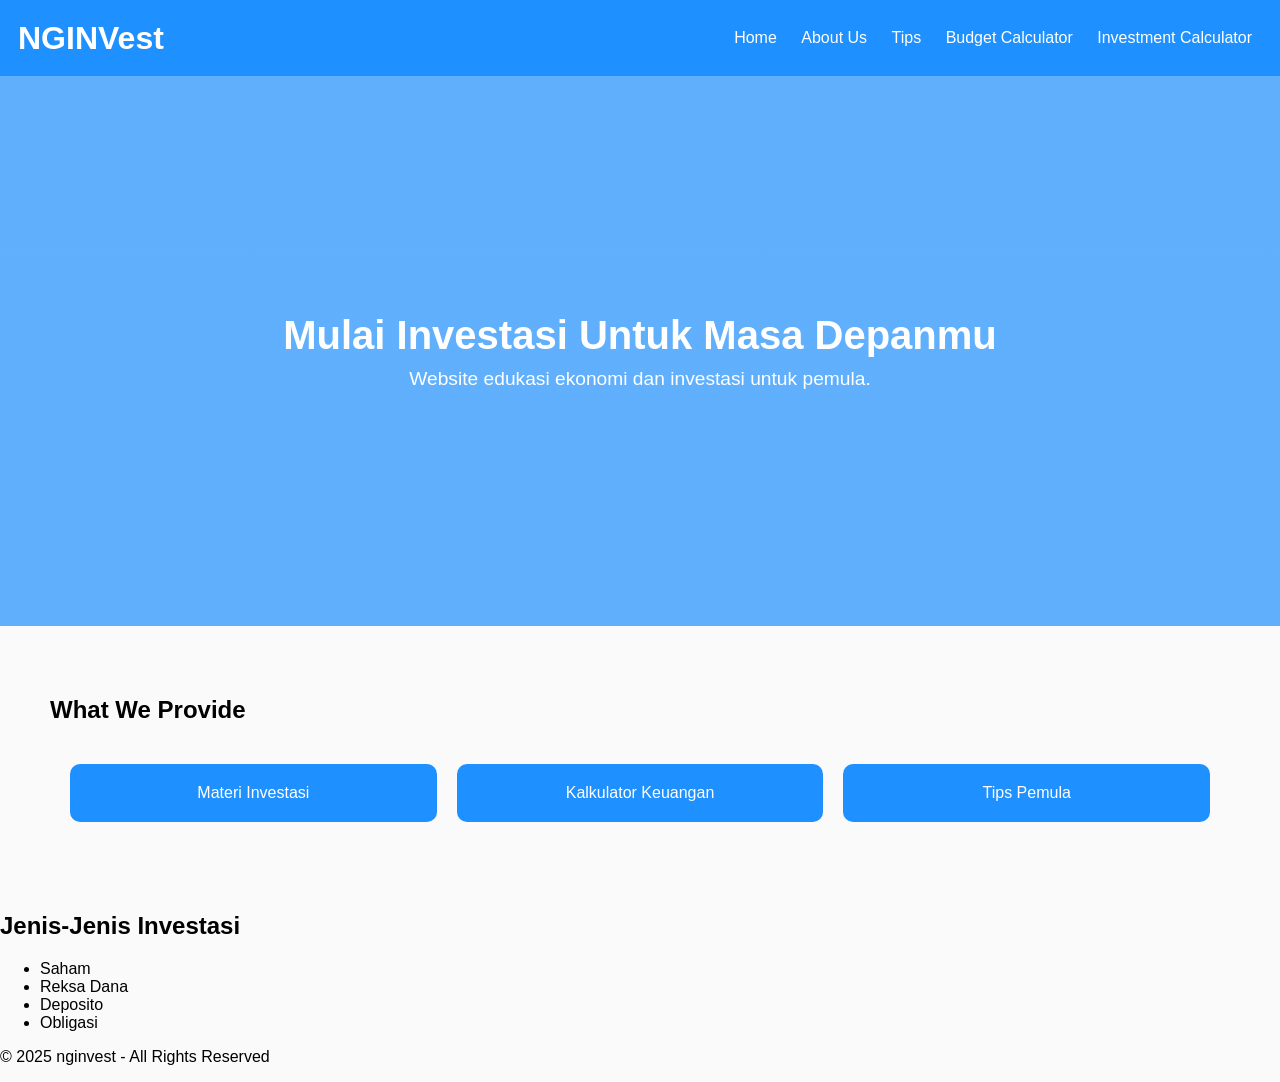
==== index.html @ ba61ac51 "first commit" ====
<!DOCTYPE html>
<html lang="en">
  <head>
    <meta charset="UTF-8" />
    <meta name="viewport" content="width=device-width, initial-scale=1.0" />
    <title>nginvest - Landing Page</title>
    <link rel="stylesheet" href="style.css" />
  </head>
  <body>
    <header class="header">
      <h1>NGINVest</h1>
      <nav>
        <a href="index.html">Home</a>
        <a href="about.html">About Us</a>
        <a href="tips.html">Tips</a>
        <a href="budget.html">Budget Calculator</a>
        <a href="invest.html">Investment Calculator</a>
      </nav>
    </header>

    <section class="hero">
      <h2>Mulai Investasi Untuk Masa Depanmu</h2>
      <p>Website edukasi ekonomi dan investasi untuk pemula.</p>
    </section>

    <section class="provide">
      <h1>What We Provide</h1>
      <div class="cards">
        <div class="card">Materi Investasi</div>
        <div class="card">Kalkulator Keuangan</div>
        <div class="card">Tips Pemula</div>
      </div>
    </section>

    <section class="jenis">
      <h2>Jenis-Jenis Investasi</h2>
      <ul>
        <li>Saham</li>
        <li>Reksa Dana</li>
        <li>Deposito</li>
        <li>Obligasi</li>
      </ul>
    </section>

    <footer>
      <p>© 2025 nginvest - All Rights Reserved</p>
    </footer>
  </body>
</html>
---- style.css ----
body {
    font-family: Arial;
    margin: 0;
    padding: 0;
    background: #fafafa;
}


.header {
    height: 40px;
    background: #1e90ff;
    padding: 18px;
    color: white;
    display: flex;
    justify-content: space-between;
    align-items: center;
}


.header nav a {
    color: white;
    margin: 0 10px;
    text-decoration: none;
}


.hero {
    height: 550px;
    text-align: center;
    background-image: linear-gradient(rgba(30, 144, 255, 0.7), rgba(30, 144, 255, 0.7)), url('https://images.unsplash.com/photo-1611974789855-9c2a0a7236a3?w=1920');
    background-size: cover;
    background-position: center;
    background-repeat: no-repeat;
    display: flex;
    flex-direction: column;
    justify-content: center;
    align-items: center;
    color: white;
}

.hero h2 {
    margin: 0 0 10px 0;
    font-size: 2.5em;
}

.hero p {
    margin: 0;
    font-size: 1.2em;
}

.provide {
    padding: 50px;
}

.provide .cards {
    display: flex;
    gap: 20px;
    padding: 20px;
    margin-top: 20px;
}


.card {
    background: #1e90ff;
    color: white;
    padding: 20px;
    border-radius: 10px;
    flex: 1;
    text-align: center;
}


.content {
    padding: 20px;
}


button {
    padding: 10px 20px;
    background: #1e90ff;
    border: none;
    color: white;
    cursor: pointer;
    border-radius: 5px;
}


button:hover {
    background: #005fcc;
}


input {
    margin: 5px 0 15px;
    padding: 8px;
    width: 200px;
}
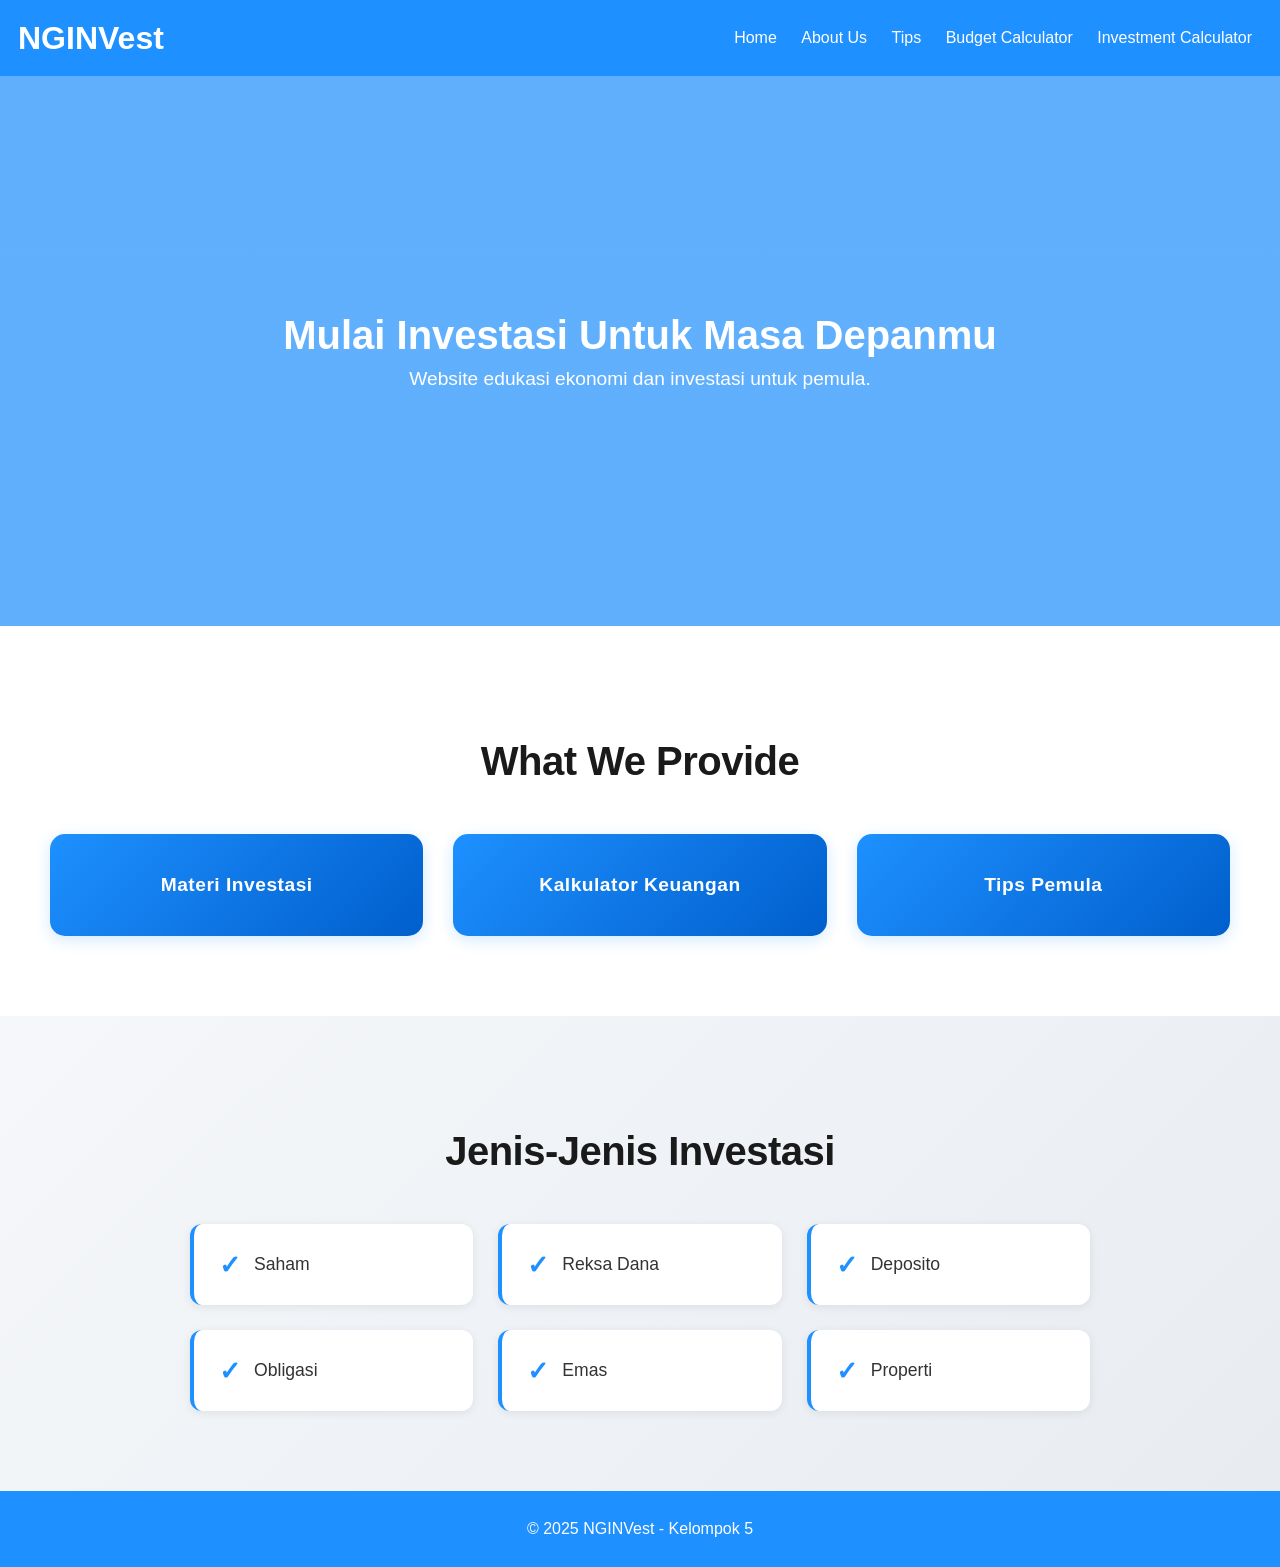
==== commit 2719b85a: "🔥 Feat: Styling page" ====
--- a/index.html
+++ b/index.html
@@ -4,7 +4,7 @@
     <meta charset="UTF-8" />
     <meta name="viewport" content="width=device-width, initial-scale=1.0" />
     <title>nginvest - Landing Page</title>
-    <link rel="stylesheet" href="style.css" />
+    <link rel="stylesheet" href="asset/css/style.css" />
   </head>
   <body>
     <header class="header">
@@ -39,11 +39,13 @@
         <li>Reksa Dana</li>
         <li>Deposito</li>
         <li>Obligasi</li>
+        <li>Emas</li>
+        <li>Properti</li>
       </ul>
     </section>
 
     <footer>
-      <p>© 2025 nginvest - All Rights Reserved</p>
+      <p>© 2025 NGINVest - Kelompok 5</p>
     </footer>
   </body>
 </html>
--- a/asset/css/style.css
+++ b/asset/css/style.css
@@ -0,0 +1,867 @@
+body {
+    font-family: Arial;
+    margin: 0;
+    padding: 0;
+    background: #fafafa;
+}
+
+
+.header {
+    height: 40px;
+    background: #1e90ff;
+    padding: 18px;
+    color: white;
+    display: flex;
+    justify-content: space-between;
+    align-items: center;
+}
+
+
+.header nav a {
+    color: white;
+    margin: 0 10px;
+    text-decoration: none;
+}
+
+
+footer {
+    height: 40px;
+    background: #1e90ff;
+    padding: 18px;
+    color: white;
+    display: flex;
+    justify-content: center;
+    align-items: center;
+}
+
+
+.hero {
+    height: 550px;
+    text-align: center;
+    background-image: linear-gradient(rgba(30, 144, 255, 0.7), rgba(30, 144, 255, 0.7)), url('https://images.unsplash.com/photo-1611974789855-9c2a0a7236a3?w=1920');
+    background-size: cover;
+    background-position: center;
+    background-repeat: no-repeat;
+    display: flex;
+    flex-direction: column;
+    justify-content: center;
+    align-items: center;
+    color: white;
+}
+
+.hero h2 {
+    margin: 0 0 10px 0;
+    font-size: 2.5em;
+}
+
+.hero p {
+    margin: 0;
+    font-size: 1.2em;
+}
+
+.provide {
+    padding: 80px 50px;
+    background: #ffffff;
+}
+
+.provide h1 {
+    text-align: center;
+    font-size: 2.5em;
+    color: #1a1a1a;
+    margin-bottom: 50px;
+    font-weight: 700;
+    letter-spacing: -0.5px;
+}
+
+.provide .cards {
+    display: flex;
+    gap: 30px;
+    padding: 0;
+    margin-top: 40px;
+    justify-content: center;
+    flex-wrap: wrap;
+}
+
+.card {
+    background: linear-gradient(135deg, #1e90ff 0%, #005fcc 100%);
+    color: white;
+    padding: 40px 30px;
+    border-radius: 15px;
+    flex: 1;
+    min-width: 250px;
+    max-width: 320px;
+    text-align: center;
+    box-shadow: 0 4px 15px rgba(30, 144, 255, 0.2);
+    transition: all 0.3s ease;
+    cursor: pointer;
+    position: relative;
+    overflow: hidden;
+    font-size: 1.2em;
+    font-weight: 600;
+    letter-spacing: 0.5px;
+}
+
+.card::before {
+    content: '';
+    position: absolute;
+    top: 0;
+    left: -100%;
+    width: 100%;
+    height: 100%;
+    background: linear-gradient(90deg, transparent, rgba(255, 255, 255, 0.2), transparent);
+    transition: left 0.5s;
+}
+
+.card:hover::before {
+    left: 100%;
+}
+
+.card:hover {
+    transform: translateY(-10px);
+    box-shadow: 0 8px 25px rgba(30, 144, 255, 0.4);
+}
+
+
+.content {
+    padding: 20px;
+}
+
+.calculator-hero {
+    background: linear-gradient(135deg, #1e90ff 0%, #005fcc 100%);
+    padding: 80px 50px;
+    text-align: center;
+    color: white;
+}
+
+.calculator-hero h2 {
+    font-size: 3em;
+    margin: 0 0 15px 0;
+    font-weight: 700;
+    letter-spacing: -0.5px;
+}
+
+.calculator-hero p {
+    font-size: 1.3em;
+    margin: 0;
+    opacity: 0.95;
+}
+
+.calculator-section {
+    padding: 80px 50px;
+    background: #f5f7fa;
+    min-height: 60vh;
+}
+
+.calculator-container {
+    max-width: 1200px;
+    margin: 0 auto;
+    display: grid;
+    grid-template-columns: 1fr 1fr;
+    gap: 40px;
+    align-items: start;
+}
+
+.calculator-form {
+    background: white;
+    padding: 40px;
+    border-radius: 15px;
+    box-shadow: 0 4px 15px rgba(0, 0, 0, 0.1);
+}
+
+.calculator-form h3 {
+    font-size: 1.8em;
+    color: #1a1a1a;
+    margin: 0 0 30px 0;
+    font-weight: 700;
+    letter-spacing: -0.3px;
+}
+
+.form-group {
+    margin-bottom: 25px;
+}
+
+.form-group label {
+    display: block;
+    font-size: 1em;
+    font-weight: 600;
+    color: #333;
+    margin-bottom: 8px;
+}
+
+.form-group .optional {
+    font-weight: 400;
+    color: #999;
+    font-size: 0.9em;
+}
+
+.form-group input {
+    width: 100%;
+    padding: 12px 15px;
+    border: 2px solid #e0e0e0;
+    border-radius: 8px;
+    font-size: 1em;
+    transition: all 0.3s ease;
+    box-sizing: border-box;
+}
+
+.form-group input:focus {
+    outline: none;
+    border-color: #1e90ff;
+    box-shadow: 0 0 0 3px rgba(30, 144, 255, 0.1);
+}
+
+.form-group small {
+    display: block;
+    margin-top: 5px;
+    font-size: 0.85em;
+    color: #666;
+}
+
+.calc-button {
+    width: 100%;
+    padding: 15px;
+    background: linear-gradient(135deg, #1e90ff 0%, #005fcc 100%);
+    color: white;
+    border: none;
+    border-radius: 8px;
+    font-size: 1.1em;
+    font-weight: 600;
+    cursor: pointer;
+    transition: all 0.3s ease;
+    margin-top: 10px;
+}
+
+.calc-button:hover {
+    transform: translateY(-2px);
+    box-shadow: 0 6px 20px rgba(30, 144, 255, 0.3);
+}
+
+.calculator-result {
+    background: white;
+    padding: 40px;
+    border-radius: 15px;
+    box-shadow: 0 4px 15px rgba(0, 0, 0, 0.1);
+}
+
+.calculator-result h3 {
+    font-size: 1.8em;
+    color: #1a1a1a;
+    margin: 0 0 25px 0;
+    font-weight: 700;
+    letter-spacing: -0.3px;
+}
+
+.result-card {
+    background: linear-gradient(135deg, #f5f7fa 0%, #e8ecf1 100%);
+    padding: 25px;
+    border-radius: 12px;
+    margin-bottom: 30px;
+}
+
+.result-item {
+    display: flex;
+    justify-content: space-between;
+    align-items: center;
+    padding: 15px 0;
+    border-bottom: 1px solid #e0e0e0;
+}
+
+.result-item:last-child {
+    border-bottom: none;
+}
+
+.result-item.highlight {
+    background: linear-gradient(135deg, #1e90ff 0%, #005fcc 100%);
+    color: white;
+    padding: 20px;
+    border-radius: 10px;
+    margin-top: 10px;
+    border: none;
+}
+
+.result-item.highlight .result-label,
+.result-item.highlight .result-value {
+    color: white;
+    font-weight: 700;
+}
+
+.result-label {
+    font-size: 1.1em;
+    color: #333;
+    font-weight: 600;
+}
+
+.result-value {
+    font-size: 1.3em;
+    color: #1e90ff;
+    font-weight: 700;
+}
+
+.allocation-section {
+    margin-top: 30px;
+}
+
+.allocation-section h4 {
+    font-size: 1.3em;
+    color: #1a1a1a;
+    margin: 0 0 20px 0;
+    font-weight: 700;
+}
+
+.allocation-item {
+    margin-bottom: 25px;
+}
+
+.allocation-header {
+    display: flex;
+    justify-content: space-between;
+    align-items: center;
+    margin-bottom: 8px;
+    font-weight: 600;
+    color: #333;
+}
+
+.allocation-amount {
+    color: #1e90ff;
+    font-weight: 700;
+}
+
+.allocation-bar {
+    width: 100%;
+    height: 30px;
+    background: #e8ecf1;
+    border-radius: 15px;
+    overflow: hidden;
+    margin-bottom: 8px;
+}
+
+.allocation-fill {
+    height: 100%;
+    border-radius: 15px;
+    transition: width 0.5s ease;
+}
+
+.allocation-fill.needs {
+    background: linear-gradient(90deg, #ff6b6b 0%, #ee5a6f 100%);
+}
+
+.allocation-fill.wants {
+    background: linear-gradient(90deg, #ffa726 0%, #fb8c00 100%);
+}
+
+.allocation-fill.savings {
+    background: linear-gradient(90deg, #66bb6a 0%, #4caf50 100%);
+}
+
+.allocation-status {
+    font-size: 0.9em;
+    color: #666;
+    display: block;
+}
+
+.recommendation {
+    margin-top: 25px;
+    padding: 20px;
+    border-radius: 10px;
+    font-size: 1em;
+    line-height: 1.6;
+}
+
+.recommendation-warning {
+    background: #fff3cd;
+    color: #856404;
+    border-left: 4px solid #ffc107;
+    padding: 15px;
+    border-radius: 8px;
+}
+
+.recommendation-info {
+    background: #d1ecf1;
+    color: #0c5460;
+    border-left: 4px solid #17a2b8;
+    padding: 15px;
+    border-radius: 8px;
+}
+
+.recommendation-success {
+    background: #d4edda;
+    color: #155724;
+    border-left: 4px solid #28a745;
+    padding: 15px;
+    border-radius: 8px;
+}
+
+.invest-hero {
+    background: linear-gradient(135deg, #0f5edc 0%, #1e90ff 100%);
+    padding: 80px 50px;
+    text-align: center;
+    color: white;
+}
+
+.invest-hero h2 {
+    font-size: 2.8em;
+    margin: 0 0 15px 0;
+    font-weight: 700;
+    letter-spacing: -0.5px;
+}
+
+.invest-hero p {
+    font-size: 1.2em;
+    margin: 0;
+    opacity: 0.95;
+}
+
+.invest-section {
+    padding: 80px 30px;
+    background: #f5f7fa;
+}
+
+.invest-card {
+    max-width: 800px;
+    margin: 0 auto;
+    background: white;
+    border-radius: 20px;
+    box-shadow: 0 15px 40px rgba(30, 144, 255, 0.1);
+    padding: 50px;
+    display: grid;
+    grid-template-columns: repeat(auto-fit, minmax(280px, 1fr));
+    gap: 40px;
+}
+
+.invest-form .form-group {
+    margin-bottom: 20px;
+}
+
+.invest-results {
+    background: #f8fbff;
+    border-radius: 16px;
+    padding: 30px;
+    border: 1px solid rgba(30, 144, 255, 0.2);
+}
+
+.invest-results h3 {
+    margin-top: 0;
+    font-size: 1.6em;
+    color: #1a1a1a;
+}
+
+.result-summary {
+    margin-top: 20px;
+    display: flex;
+    flex-direction: column;
+    gap: 15px;
+}
+
+.summary-item {
+    padding: 18px;
+    border-radius: 12px;
+    background: white;
+    border: 1px solid #e0e0e0;
+    display: flex;
+    justify-content: space-between;
+    align-items: center;
+}
+
+.summary-item.highlight {
+    background: linear-gradient(135deg, #1e90ff 0%, #005fcc 100%);
+    color: white;
+    border: none;
+    box-shadow: 0 10px 25px rgba(30, 144, 255, 0.3);
+}
+
+.summary-item.highlight .summary-value {
+    color: white;
+}
+
+.summary-label {
+    font-weight: 600;
+    color: #333;
+}
+
+.summary-value {
+    font-size: 1.4em;
+    font-weight: 700;
+    color: #1e90ff;
+}
+
+.invest-note {
+    margin-top: 20px;
+    font-size: 0.95em;
+    color: #666;
+}
+
+.tips-hero {
+    background: linear-gradient(135deg, #1e90ff 0%, #005fcc 100%);
+    padding: 80px 50px;
+    text-align: center;
+    color: white;
+}
+
+.tips-hero h2 {
+    font-size: 3em;
+    margin: 0 0 15px 0;
+    font-weight: 700;
+    letter-spacing: -0.5px;
+}
+
+.tips-hero p {
+    font-size: 1.3em;
+    margin: 0;
+    opacity: 0.95;
+}
+
+.tips-section {
+    padding: 80px 50px;
+    background: #f5f7fa;
+}
+
+.tips-container {
+    max-width: 1200px;
+    margin: 0 auto;
+    display: grid;
+    grid-template-columns: repeat(auto-fit, minmax(350px, 1fr));
+    gap: 30px;
+}
+
+.article-card {
+    background: white;
+    border-radius: 15px;
+    overflow: hidden;
+    box-shadow: 0 4px 15px rgba(0, 0, 0, 0.1);
+    transition: all 0.3s ease;
+    text-decoration: none;
+    color: inherit;
+    display: flex;
+    flex-direction: column;
+    cursor: pointer;
+}
+
+.article-card:hover {
+    transform: translateY(-8px);
+    box-shadow: 0 12px 30px rgba(30, 144, 255, 0.2);
+}
+
+.article-image {
+    width: 100%;
+    height: 220px;
+    overflow: hidden;
+    background: #e8ecf1;
+}
+
+.article-image img {
+    width: 100%;
+    height: 100%;
+    object-fit: cover;
+    transition: transform 0.3s ease;
+}
+
+.article-card:hover .article-image img {
+    transform: scale(1.1);
+}
+
+.article-content {
+    padding: 25px;
+    flex: 1;
+    display: flex;
+    flex-direction: column;
+}
+
+.article-content h3 {
+    font-size: 1.4em;
+    color: #1a1a1a;
+    margin: 0 0 12px 0;
+    font-weight: 700;
+    line-height: 1.3;
+    letter-spacing: -0.3px;
+}
+
+.article-content p {
+    font-size: 0.95em;
+    color: #666;
+    line-height: 1.6;
+    margin: 0 0 15px 0;
+    flex: 1;
+}
+
+.article-source {
+    font-size: 0.85em;
+    color: #1e90ff;
+    font-weight: 600;
+    text-transform: uppercase;
+    letter-spacing: 0.5px;
+    margin-top: auto;
+}
+
+.about-section {
+    padding: 80px 50px;
+    background: linear-gradient(135deg, #ffffff 0%, #f5f7fa 100%);
+    min-height: 70vh;
+    display: flex;
+    align-items: center;
+}
+
+.about-container {
+    max-width: 1200px;
+    margin: 0 auto;
+    display: grid;
+    grid-template-columns: 1fr 1fr;
+    gap: 60px;
+    align-items: center;
+}
+
+.about-text {
+    padding-right: 20px;
+}
+
+.about-text h2 {
+    font-size: 2.8em;
+    color: #1a1a1a;
+    margin-bottom: 30px;
+    font-weight: 700;
+    letter-spacing: -0.5px;
+    line-height: 1.2;
+}
+
+.about-text p {
+    font-size: 1.1em;
+    color: #555;
+    line-height: 1.8;
+    margin-bottom: 20px;
+    text-align: justify;
+}
+
+.about-image {
+    display: flex;
+    justify-content: center;
+    align-items: center;
+}
+
+.about-image img {
+    width: 400px;
+    height: 400px;
+    border-radius: 50%;
+    object-fit: cover;
+    box-shadow: 0 10px 40px rgba(30, 144, 255, 0.2);
+    border: 8px solid #1e90ff;
+    transition: all 0.3s ease;
+}
+
+.about-image img:hover {
+    transform: scale(1.05);
+    box-shadow: 0 15px 50px rgba(30, 144, 255, 0.3);
+}
+
+
+button {
+    padding: 10px 20px;
+    background: #1e90ff;
+    border: none;
+    color: white;
+    cursor: pointer;
+    border-radius: 5px;
+}
+
+
+button:hover {
+    background: #005fcc;
+}
+
+
+input {
+    margin: 5px 0 15px;
+    padding: 8px;
+    width: 200px;
+}
+
+.jenis {
+    padding: 80px;
+    background: linear-gradient(135deg, #f5f7fa 0%, #e8ecf1 100%);
+}
+
+.jenis h2 {
+    text-align: center;
+    font-size: 2.5em;
+    color: #1a1a1a;
+    margin-bottom: 50px;
+    font-weight: 700;
+    letter-spacing: -0.5px;
+}
+
+.jenis ul {
+    list-style: none;
+    padding: 0;
+    margin: 0;
+    display: grid;
+    grid-template-columns: repeat(auto-fit, minmax(250px, 1fr));
+    gap: 25px;
+    max-width: 900px;
+    margin: 0 auto;
+}
+
+.jenis ul li {
+    background: white;
+    padding: 30px;
+    border-radius: 12px;
+    font-size: 1.1em;
+    color: #333;
+    box-shadow: 0 2px 10px rgba(0, 0, 0, 0.08);
+    transition: all 0.3s ease;
+    position: relative;
+    padding-left: 60px;
+    font-weight: 500;
+    border-left: 4px solid #1e90ff;
+}
+
+.jenis ul li::before {
+    content: '✓';
+    position: absolute;
+    left: 25px;
+    top: 50%;
+    transform: translateY(-50%);
+    color: #1e90ff;
+    font-size: 1.5em;
+    font-weight: bold;
+}
+
+.jenis ul li:hover {
+    transform: translateX(5px);
+    box-shadow: 0 4px 20px rgba(30, 144, 255, 0.2);
+    border-left-color: #005fcc;
+}
+
+@media (max-width: 768px) {
+    .provide {
+        padding: 60px 30px;
+    }
+    
+    .provide h1 {
+        font-size: 2em;
+        margin-bottom: 40px;
+    }
+    
+    .provide .cards {
+        flex-direction: column;
+        align-items: center;
+    }
+    
+    .card {
+        max-width: 100%;
+        width: 100%;
+    }
+    
+    .jenis {
+        padding: 60px 30px;
+    }
+    
+    .jenis h2 {
+        font-size: 2em;
+        margin-bottom: 40px;
+    }
+    
+    .jenis ul {
+        grid-template-columns: 1fr;
+    }
+    
+    .about-section {
+        padding: 60px 30px;
+    }
+    
+    .about-container {
+        grid-template-columns: 1fr;
+        gap: 40px;
+    }
+    
+    .about-text {
+        padding-right: 0;
+        text-align: center;
+    }
+    
+    .about-text h2 {
+        font-size: 2.2em;
+    }
+    
+    .about-text p {
+        text-align: left;
+    }
+    
+    .about-image img {
+        width: 300px;
+        height: 300px;
+    }
+    
+    .tips-hero {
+        padding: 60px 30px;
+    }
+    
+    .tips-hero h2 {
+        font-size: 2.2em;
+    }
+    
+    .tips-hero p {
+        font-size: 1.1em;
+    }
+    
+    .tips-section {
+        padding: 60px 30px;
+    }
+    
+    .tips-container {
+        grid-template-columns: 1fr;
+        gap: 25px;
+    }
+    
+    .article-image {
+        height: 200px;
+    }
+    
+    .article-content h3 {
+        font-size: 1.2em;
+    }
+    
+    .calculator-hero {
+        padding: 60px 30px;
+    }
+    
+    .calculator-hero h2 {
+        font-size: 2.2em;
+    }
+    
+    .calculator-hero p {
+        font-size: 1.1em;
+    }
+    
+    .calculator-section {
+        padding: 60px 30px;
+    }
+    
+    .calculator-container {
+        grid-template-columns: 1fr;
+        gap: 30px;
+    }
+    
+    .calculator-form,
+    .calculator-result {
+        padding: 30px 20px;
+    }
+
+    .invest-hero {
+        padding: 60px 30px;
+    }
+
+    .invest-hero h2 {
+        font-size: 2.2em;
+    }
+
+    .invest-section {
+        padding: 60px 20px;
+    }
+
+    .invest-card {
+        padding: 30px 20px;
+        gap: 20px;
+    }
+
+    .summary-value {
+        font-size: 1.2em;
+    }
+}
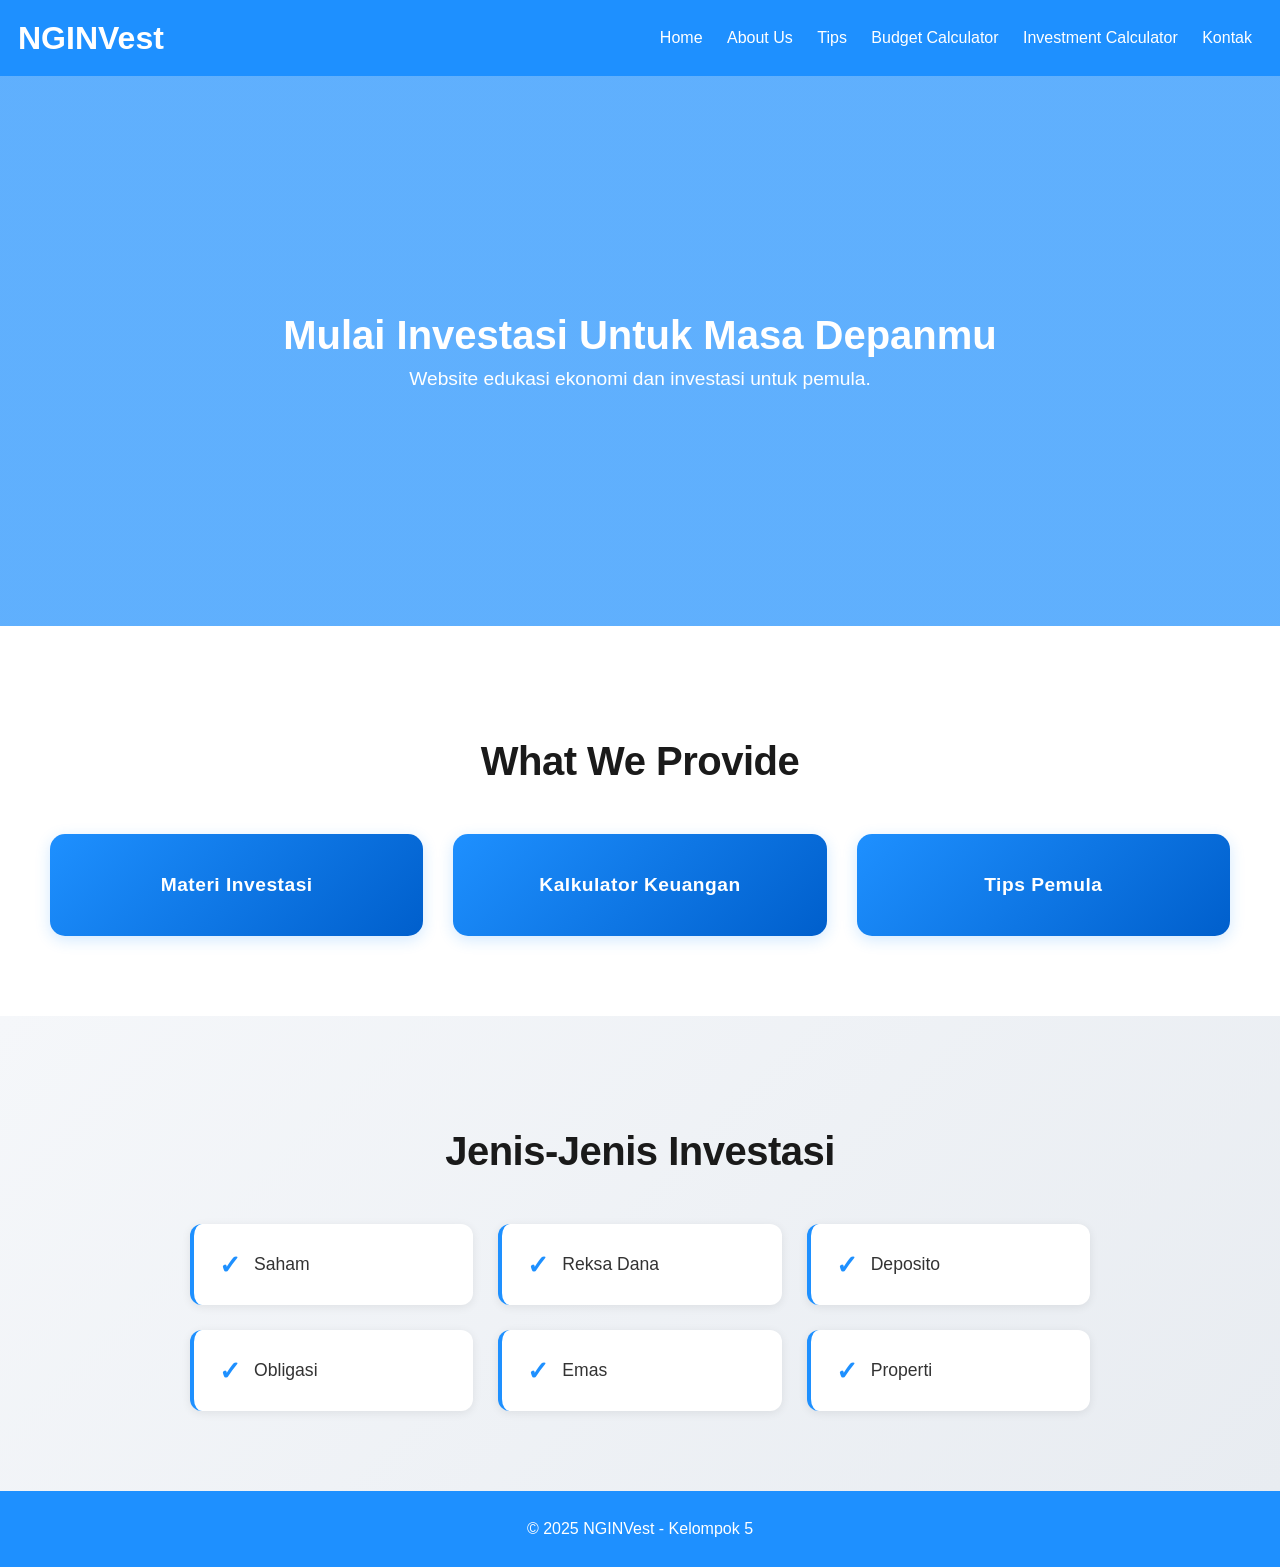
==== commit de403a46: "feat: add kontak page" ====
--- a/index.html
+++ b/index.html
@@ -15,6 +15,7 @@
         <a href="tips.html">Tips</a>
         <a href="budget.html">Budget Calculator</a>
         <a href="invest.html">Investment Calculator</a>
+        <a href="kontak.html">Kontak</a>
       </nav>
     </header>
 
